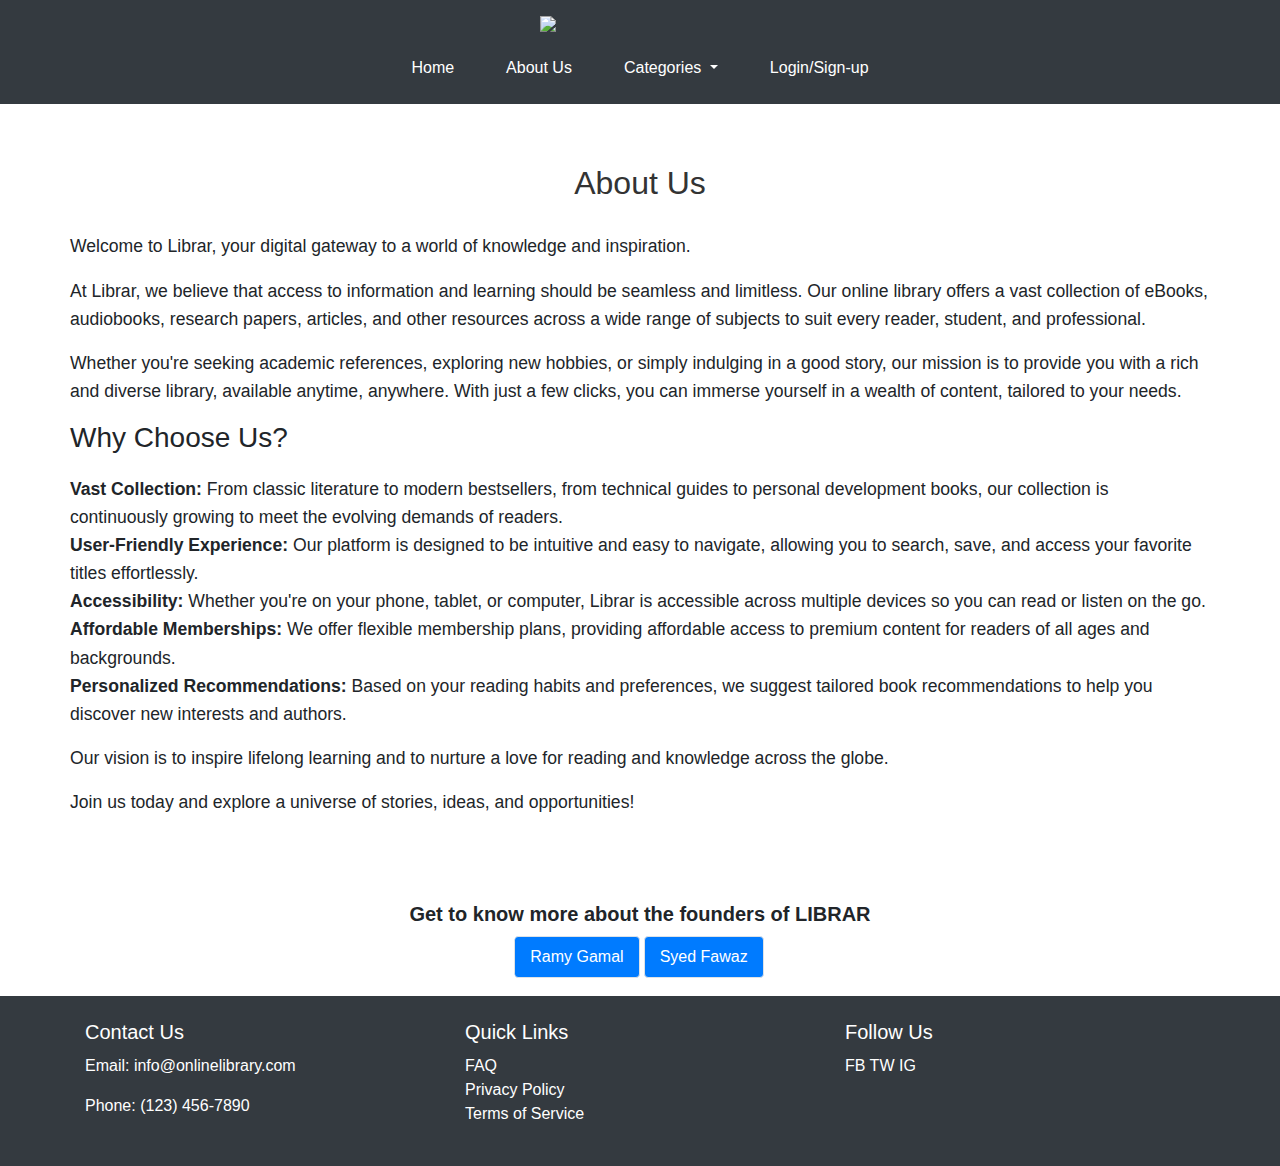
==== aboutus.html @ 71095b83 "Add files via upload" ====
<!DOCTYPE html>
<html lang="en">
<head>
    <meta charset="UTF-8">
    <meta name="viewport" content="width=device-width, initial-scale=1.0">
    <title>LIBRAR - About Us</title>
    <link rel="stylesheet" href="https://maxcdn.bootstrapcdn.com/bootstrap/4.5.2/css/bootstrap.min.css">
    <link rel="stylesheet" href="style.css">
    <style>
        /* Custom styles for About Us page */
        .about-section {
            padding: 40px 0;
        }
        .about-title {
            text-align: center;
            margin-bottom: 30px;
        }
        .about-content {
            font-size: 1.1em;
            line-height: 1.6;
        }
        .features-list {
            margin-top: 20px;
        }

        .pagination-section {
    text-align: center;
    margin-top: 30px;
}

.pagination-section h4 {
    font-weight: bold;
    color: #343a40;
    margin-bottom: 20px;
}

.pagination {
    display: inline-flex;
    border-radius: 8px;
    overflow: hidden;
    padding: 0;
}

.pagination .page-item {
    list-style: none;
    margin: 0;
}

.pagination .page-link {
    color: #fff;
    background-color: #007bff;
    padding: 10px 15px;
    margin: 2px;
    text-decoration: none;
    border-radius: 4px;
    font-weight: 500;
    transition: background-color 0.3s, color 0.3s;
}

.pagination .page-link:hover {
    background-color: #0056b3;
    color: #e0e0e0;
}

.pagination .active .page-link {
    background-color: #0056b3;
    color: #e0e0e0;
}

    </style>
</head>
<body>
    <!-- Header -->
<header class="bg-dark p-3 text-center">
    <div class="container">
        <img src="images-20241030T183625Z-001/images/logo.png" width="200px" class="mx-auto d-block mb-3 logo">
        <nav>
            <ul class="nav justify-content-center">
                <li class="nav-item">
                    <a href="home.html" class="nav-link" style="color: white;">Home</a>
                </li>
                <li class="nav-item">
                    <a href="aboutus.html" class="nav-link" style="color: white;">About Us</a>
                </li>
                <!-- Dropdown menu for Categories -->
                <li class="nav-item dropdown">
                    <a class="nav-link dropdown-toggle" href="#" id="navbarDropdown" role="button" data-toggle="dropdown" aria-haspopup="true" aria-expanded="false" style="color: white;">
                        Categories
                    </a>
                    <div class="dropdown-menu" aria-labelledby="navbarDropdown">
                        <a class="dropdown-item" href="fiction.html">Fiction</a>
                        <a class="dropdown-item" href="business.html">Business</a>
                        <a class="dropdown-item" href="history.html">History</a>
                        <a class="dropdown-item" href="technology.html">Technology</a>
                        <!-- Add more categories as needed -->
                    </div>
                </li>
                <li class="nav-item">
                    <a href="login.html" class="nav-link" style="color: white;">Login/Sign-up</a>
                </li>
            </ul>
        </nav>
    </div>
</header>
    
    <!-- Main Section -->
    <main class="container about-section">
        <h2 class="about-title">About Us</h2>
        <div class="about-content">
            <p>Welcome to Librar, your digital gateway to a world of knowledge and inspiration.</p>
            <p>At Librar, we believe that access to information and learning should be seamless and limitless. Our online library offers a vast collection of eBooks, audiobooks, research papers, articles, and other resources across a wide range of subjects to suit every reader, student, and professional.</p>
            <p>Whether you're seeking academic references, exploring new hobbies, or simply indulging in a good story, our mission is to provide you with a rich and diverse library, available anytime, anywhere. With just a few clicks, you can immerse yourself in a wealth of content, tailored to your needs.</p>
            
            <h3>Why Choose Us?</h3>
            <ul class="features-list list-unstyled">
                <li><strong>Vast Collection:</strong> From classic literature to modern bestsellers, from technical guides to personal development books, our collection is continuously growing to meet the evolving demands of readers.</li>
                <li><strong>User-Friendly Experience:</strong> Our platform is designed to be intuitive and easy to navigate, allowing you to search, save, and access your favorite titles effortlessly.</li>
                <li><strong>Accessibility:</strong> Whether you're on your phone, tablet, or computer, Librar is accessible across multiple devices so you can read or listen on the go.</li>
                <li><strong>Affordable Memberships:</strong> We offer flexible membership plans, providing affordable access to premium content for readers of all ages and backgrounds.</li>
                <li><strong>Personalized Recommendations:</strong> Based on your reading habits and preferences, we suggest tailored book recommendations to help you discover new interests and authors.</li>
            </ul>
            
            <p>Our vision is to inspire lifelong learning and to nurture a love for reading and knowledge across the globe.</p>
            <p>Join us today and explore a universe of stories, ideas, and opportunities!</p>
        </div>
    </main>

    <!-- Pagination Section -->
    <div class="pagination-section">
        <h5 style="text-align: center; font-weight: bold;">Get to know more about the founders of LIBRAR</h5>
        <ul class="pagination justify-content-center">
            <li class="page-item"><a class="page-link" href="https://www.linkedin.com/in/ramygamal211/" target="_blank">Ramy Gamal</a></li>
            <li class="page-item"><a class="page-link" href="https://www.linkedin.com/in/syed-fawaz-a-135416140/" target="_blank">Syed Fawaz</a></li>
        </ul>
    </div>
</main>

    <!-- Footer -->
    <footer class="bg-dark text-white py-4">
        <div class="container">
            <div class="row">
                <div class="col-md-4">
                    <h5>Contact Us</h5>
                    <p>Email: info@onlinelibrary.com</p>
                    <p>Phone: (123) 456-7890</p>
                </div>
                <div class="col-md-4">
                    <h5>Quick Links</h5>
                    <ul class="list-unstyled">
                        <li><a href="#" class="text-white">FAQ</a></li>
                        <li><a href="#" class="text-white">Privacy Policy</a></li>
                        <li><a href="#" class="text-white">Terms of Service</a></li>
                    </ul>
                </div>
                <div class="col-md-4">
                    <h5>Follow Us</h5>
                    <a href="#" class="text-white">FB</a>
                    <a href="#" class="text-white">TW</a>
                    <a href="#" class="text-white">IG</a>
                </div>
            </div>
        </div>
    </footer>

    <script src="https://code.jquery.com/jquery-3.5.1.min.js"></script>
    <script src="https://cdn.jsdelivr.net/npm/bootstrap@4.5.2/dist/js/bootstrap.bundle.min.js"></script>
</body>
</html>
---- style.css ----
/* General Styling */
body {
    font-family: Arial, sans-serif;
    margin: 0; /* Reset default margins */
    padding: 0; /* Reset default padding */
}

header {
    padding: 10px 0; /* Adjust header padding for smaller navbar */
}

header .nav {
    flex-direction: row;
}

header .nav .nav-item {
    margin: 0 10px; /* Reduce margin for nav items */
}

header .nav .nav-link {
    color: #FFFFFF; /* Ensures text color for nav links */
}

/* Link hover effect */
header .nav .nav-item .nav-link:hover {
    color: #963fff !important;
    text-decoration: underline;
}

header .logo {
    font-family: 'Arial', sans-serif;
    font-size: 24px;
    color: #FFFFFF;
}

header nav ul {
    list-style: none;
    padding: 0;
    margin: 0; /* Reset margin */
}

header nav ul li {
    display: inline;
}

header nav ul li a:hover {
    color: #D3B0FF;
}

/* Main Section Styling */
h2 {
    color: #333333;
    margin-top: 20px;
}

.search-books input {
    margin-top: 10px;
}

.featured-books .card {
    border: 1px solid #ddd;
    padding: 15px;
    text-align: center;
    background-color: #F8F8F8;
}

.categories .btn {
    margin-bottom: 15px;
}

.latest-additions .table th, 
.latest-additions .table td {
    text-align: center;
}

/* Footer Styling */
footer h5 {
    margin-bottom: 10px;
}

footer a {
    color: #FFFFFF;
    text-decoration: none;
}

footer a:hover {
    color: #D3B0FF;
}

/* Jumbotron Styling */
.jumbotron {
    background-color: #007bff; /* Bootstrap primary color */
    color: white;
    padding: 20px;
    margin-bottom: 30px;
    border-radius: 10px; /* Rounded corners */
}

.jumbotron h1 {
    font-size: 2rem; /* Smaller font size */
}

.jumbotron p {
    font-size: 1.2rem; /* Adjusted font size */
}

/* Carousel Styling */
.carousel-control-prev-icon, 
.carousel-control-next-icon {
    background-color: #000; /* Make carousel controls more visible */
}

.d-flex button {
    margin-right: 10px; /* Add some space between buttons */
}

.d-flex button:last-child {
    margin-right: 0; /* Remove margin for the last button */
}
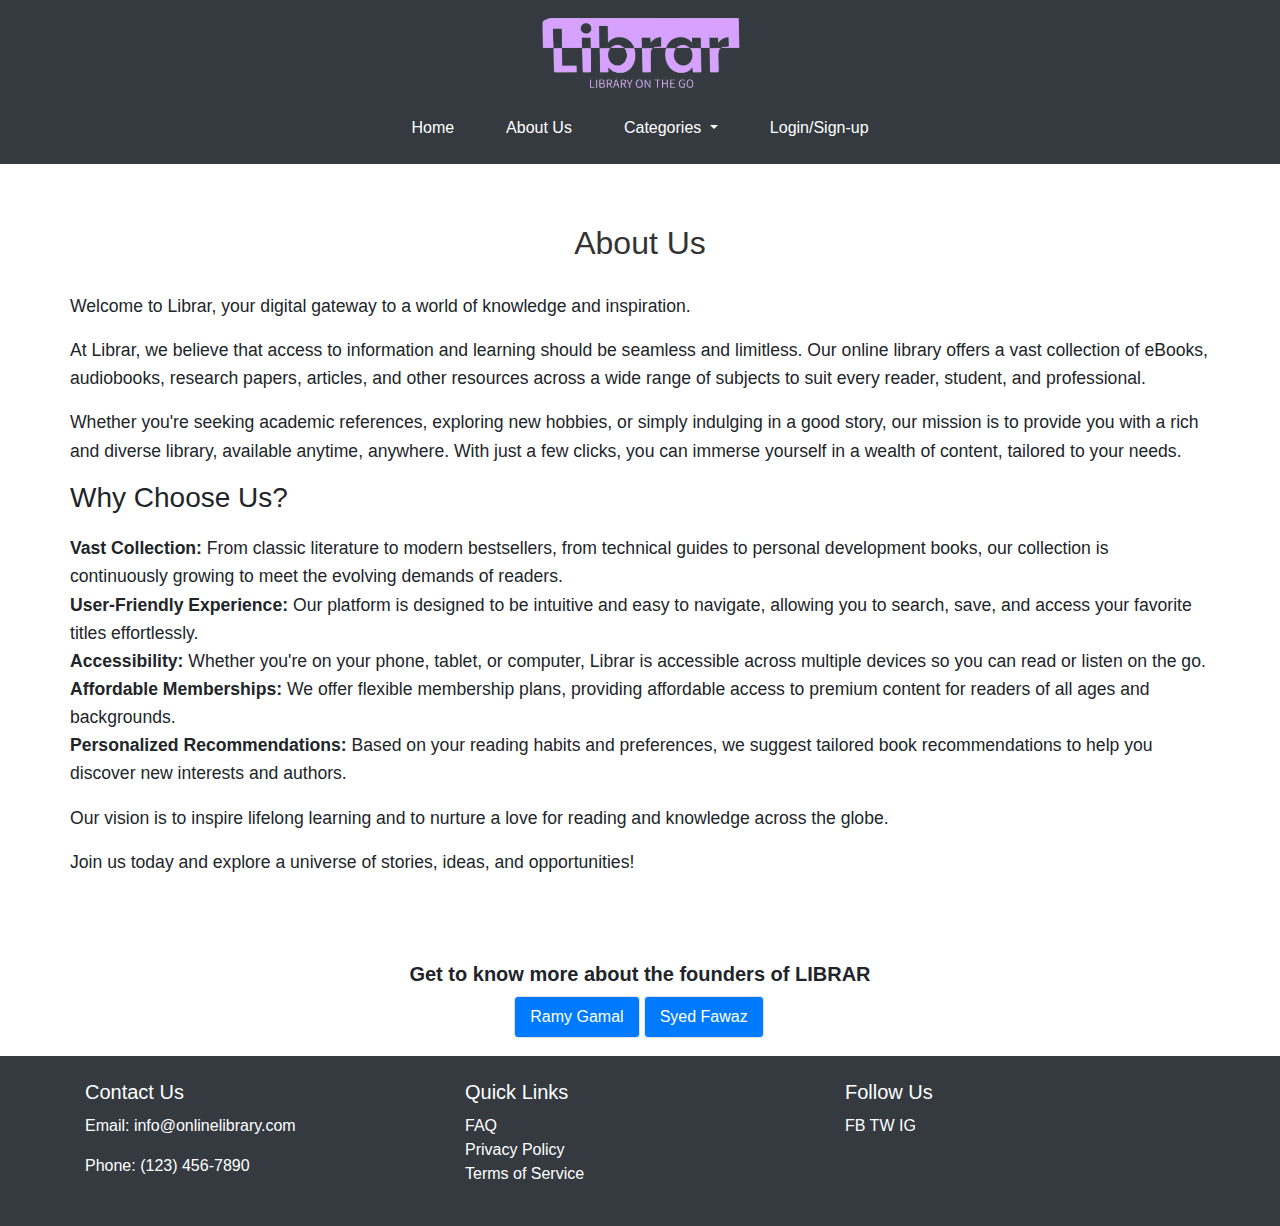
==== commit c30da47e: "Update aboutus.html" ====
--- a/aboutus.html
+++ b/aboutus.html
@@ -73,7 +73,7 @@
     <!-- Header -->
 <header class="bg-dark p-3 text-center">
     <div class="container">
-        <img src="images-20241030T183625Z-001/images/logo.png" width="200px" class="mx-auto d-block mb-3 logo">
+        <img src="Book Covers/images/logo.png" width="200px" class="mx-auto d-block mb-3 logo">
         <nav>
             <ul class="nav justify-content-center">
                 <li class="nav-item">
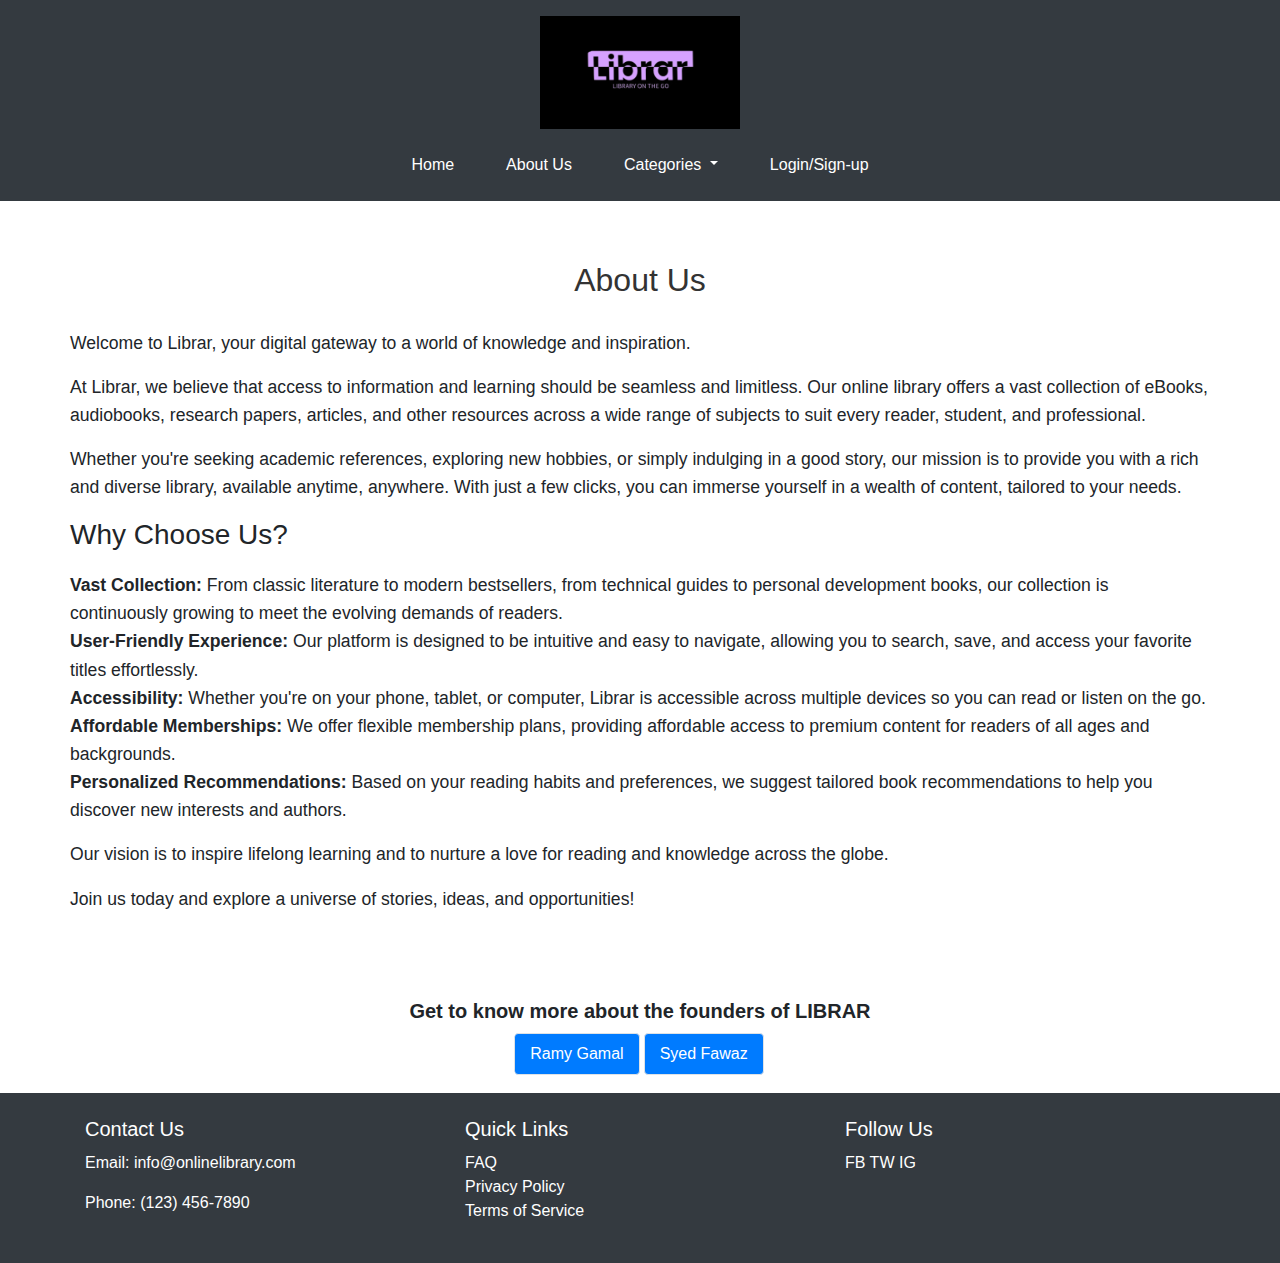
==== commit 7efc7cf4: "Update aboutus.html" ====
--- a/aboutus.html
+++ b/aboutus.html
@@ -73,7 +73,7 @@
     <!-- Header -->
 <header class="bg-dark p-3 text-center">
     <div class="container">
-        <img src="Book Covers/images/logo.png" width="200px" class="mx-auto d-block mb-3 logo">
+        <img src="Librar Logo.png" width="200px" class="mx-auto d-block mb-3 logo">
         <nav>
             <ul class="nav justify-content-center">
                 <li class="nav-item">
